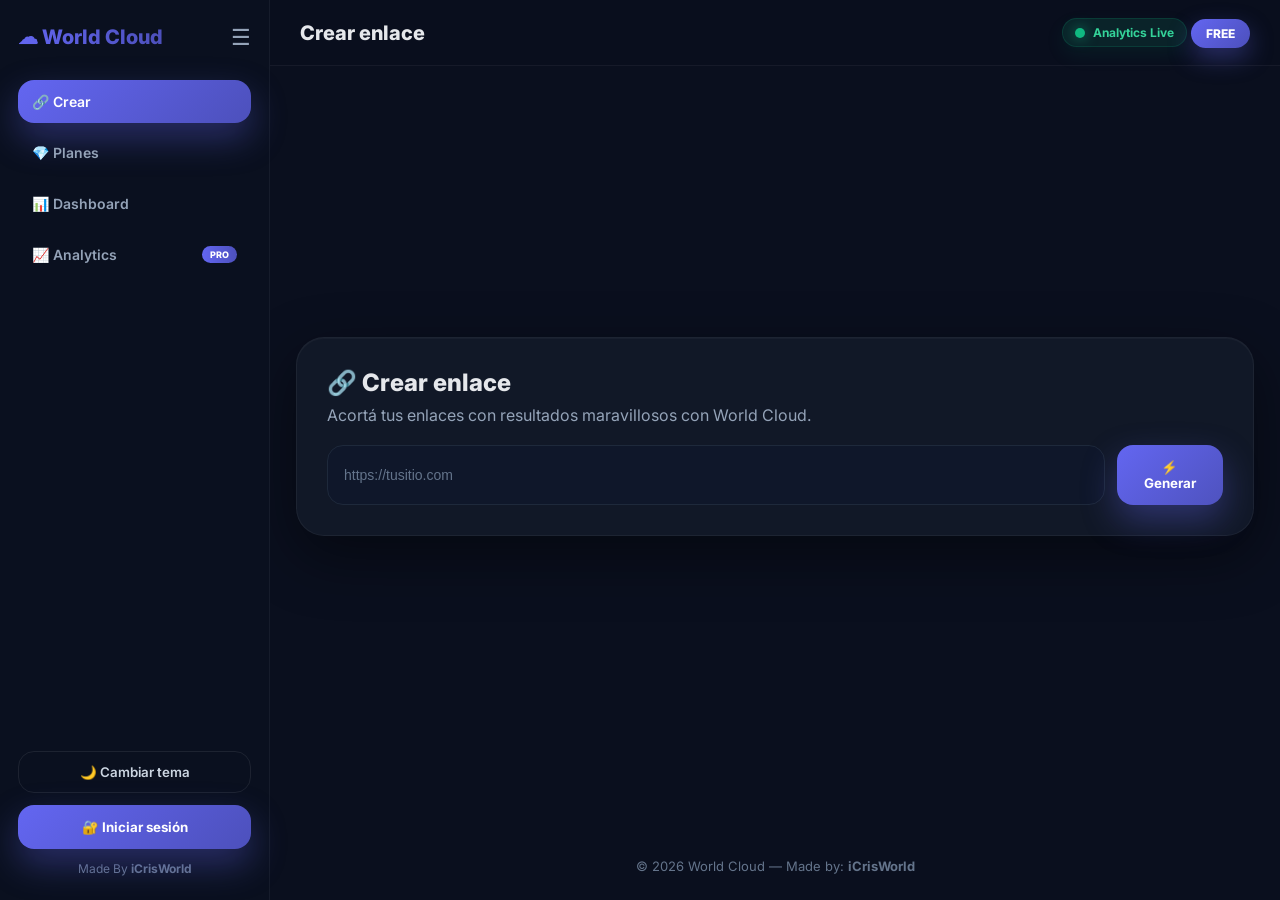
==== index.html @ 34ef9714 "Add files via upload" ====
<!DOCTYPE html>
<html lang="es">
<head>

<meta charset="UTF-8">
<meta name="viewport" content="width=device-width, initial-scale=1.0">

<title>World Cloud</title>

<link rel="icon" type="image/png" href="worldcloud-logo.png">

<link rel="stylesheet" href="style.css">

<link rel="preconnect" href="https://fonts.googleapis.com">

<link href="https://fonts.googleapis.com/css2?family=Inter:wght@400;500;600;700;800&display=swap" rel="stylesheet">

<script src="https://cdn.jsdelivr.net/npm/chart.js"></script>

<script src="https://cdn.jsdelivr.net/npm/chartjs-chart-geo"></script>

</head>

<body>

<!-- =========================================================
     REDIRECT
========================================================= -->

<div id="redirectScreen" class="redirect hidden">

    <div class="redirect-box">

        <div class="loader"></div>

        <p>Redirigiendo...</p>

    </div>

</div>

<!-- =========================================================
     APP
========================================================= -->

<div class="app">

<!-- =========================================================
     SIDEBAR
========================================================= -->

<aside class="sidebar" id="sidebar">

    <div>

        <!-- HEAD -->

        <div class="sidebar-head">

            <div class="logo">
                ☁ World Cloud
            </div>

            <button class="sidebar-toggle" id="sidebarToggle">
                ☰
            </button>

        </div>

        <!-- NAV -->

        <nav class="sidebar-nav">

            <button class="nav-item active" data-section="crear">

                <span>🔗 Crear</span>

            </button>

            <button class="nav-item" data-section="planes">

                <span>💎 Planes</span>

            </button>

            <button class="nav-item" data-section="dashboard">

                <span>📊 Dashboard</span>

            </button>

            <button class="nav-item pro-only" data-section="analytics">

                <span>📈 Analytics</span>

                <span class="badge pro tiny">
                    PRO
                </span>

            </button>

        </nav>

    </div>

    <!-- FOOT -->

    <div class="sidebar-foot">

        <!-- THEME -->

        <button id="themeToggle" class="btn-ghost full">
            🌙 Cambiar tema
        </button>

        <!-- LOGIN -->

        <div id="authBtns" class="auth">

            <button id="loginBtn" class="btn-primary full">
                🔐 Iniciar sesión
            </button>

        </div>

        <!-- USER -->

        <div id="userInfo" class="hidden user-box">

            <div class="user-profile">

                <img
                    id="userAvatar"
                    class="avatar"
                    src="https://cdn-icons-png.flaticon.com/512/149/149071.png"
                >

                <div class="user-data">

                    <span id="userName">
                        Usuario
                    </span>

                    <span id="userPlanBadge" class="badge free">
                        FREE
                    </span>

                </div>

            </div>

            <button id="logoutBtn" class="btn-ghost full">
                🚪 Cerrar sesión
            </button>

        </div>

        <!-- CREDIT -->

        <div class="credit">

            Made By
            <strong>iCrisWorld</strong>

        </div>

    </div>

</aside>

<!-- =========================================================
     MAIN
========================================================= -->

<main class="main">

    <!-- =====================================================
         TOPBAR
    ====================================================== -->

    <header class="topbar">

        <div class="topbar-left">

            <button
                class="sidebar-toggle mobile"
                id="sidebarToggleMobile"
            >
                ☰
            </button>

            <h1 id="sectionTitle">
                Crear enlace
            </h1>

        </div>

        <div class="topbar-right">

            <!-- LIVE -->

            <div class="realtime-badge pro-only">

                <span class="live-dot"></span>

                <span>
                    Analytics Live
                </span>

            </div>

            <!-- PLAN -->

            <span class="plan-chip" id="planChip">
                FREE
            </span>

        </div>

    </header>

    <!-- =====================================================
         CONTENT
    ====================================================== -->

    <div class="content">

        <!-- =================================================
             CREAR
        ================================================== -->

        <section class="section" data-section="crear">

            <div class="card fade-up">

                <h2>
                    🔗 Crear enlace
                </h2>

                <p class="muted">
                    Acortá tus enlaces con resultados maravillosos con World Cloud.
                </p>

                <!-- INPUT -->

                <div class="input-group">

                    <input
                        type="url"
                        id="urlInput"
                        placeholder="https://tusitio.com"
                    >

                    <button
                        id="shortBtn"
                        class="btn-primary"
                    >
                        ⚡ Generar
                    </button>

                </div>

                <!-- CUSTOM -->

                <div
                    id="customSection"
                    class="custom-box hidden"
                >

                    <h3>
                        ✨ Personalizar enlace (PRO)
                    </h3>

                    <input
                        type="text"
                        id="customCode"
                        placeholder="ej: mi-link-2026"
                    >

                    <div id="previewURL" class="preview-url"></div>

                    <p id="customError" class="error hidden"></p>

                    <!-- PASSWORD -->

                    <div class="pro-only" style="margin-top:16px">

                        <label
                            class="muted"
                            style="display:block;margin-bottom:8px"
                        >
                            🔒 Contraseña del enlace (opcional)
                        </label>

                        <input
                            type="password"
                            id="linkPassword"
                            placeholder="Ej: 1234"
                        >

                    </div>

                    <!-- EXPIRATION -->

                    <div class="pro-only" style="margin-top:16px">

                        <label
                            class="muted"
                            style="display:block;margin-bottom:8px"
                        >
                            ⏳ Expiración del enlace
                        </label>

                        <input
                            type="datetime-local"
                            id="linkExpiration"
                        >

                    </div>

                </div>

                <!-- RESULT -->

                <div
                    id="resultSection"
                    class="hidden result-box"
                >

                    <p>
                        ✅ Enlace generado:
                    </p>

                    <strong id="shortLink"></strong>

                    <!-- QR -->

                    <div
                        id="qrSection"
                        class="hidden qr-wrap"
                    >

                        <img id="qrImage" alt="QR">

                        <button
                            id="downloadQR"
                            class="btn-primary"
                        >
                            ⬇ Descargar QR
                        </button>

                    </div>

                </div>

            </div>

        </section>

        <!-- =================================================
             PLANES
        ================================================== -->

        <section
            class="section hidden"
            data-section="planes"
        >

            <div class="card fade-up">

                <h2>
                    💎 Planes
                </h2>

                <p class="muted">
                    Elegí el plan ideal para potenciar tus enlaces.
                </p>

                <!-- GRID -->

                <div class="pricing-grid">

                    <!-- FREE -->

                    <div
                        class="pricing-card"
                        id="freeCard"
                    >

                        <div class="pricing-head">

                            <h3>FREE</h3>

                            <div class="pricing-price">
                                $0<span>/mes</span>
                            </div>

                        </div>

                        <ul class="pricing-list">

                            <li>✔ 1 enlace activo</li>
                            <li>✔ Dashboard básico</li>
                            <li>✔ Clicks básicos</li>
                            <li>✔ Copiar links</li>
                            <li>✖ Analytics avanzadas</li>
                            <li>✖ Exportar CSV</li>
                            <li>✖ Editar links</li>

                        </ul>

                        <button
                            id="selectFree"
                            class="btn-ghost full"
                        >
                            ✅ Plan actual
                        </button>

                    </div>

                    <!-- PRO -->

                    <div
                        class="pricing-card pro"
                        id="proCard"
                    >

                        <div class="pricing-head">

                            <div class="pro-badge">
                                RECOMENDADO
                            </div>

                            <h3>PRO</h3>

                            <div class="pricing-price">
                                $5<span>/mes</span>
                            </div>

                        </div>

                        <ul class="pricing-list">

                            <li>✔ Links ilimitados</li>
                            <li>✔ Analytics reales</li>
                            <li>✔ Países y dispositivos</li>
                            <li>✔ Exportar CSV</li>
                            <li>✔ Editar links</li>
                            <li>✔ QR automático</li>
                            <li>✔ Gráficos avanzados</li>

                        </ul>

                        <button
                            id="selectPro"
                            class="btn-primary full"
                        >
                            Comprar PRO (5$)
                        </button>

                    </div>

                    <!-- ENTERPRISE -->

                    <div
                        class="pricing-card enterprise"
                        id="enterpriseCard"
                    >

                        <div class="pricing-head">

                            <div class="enterprise-badge">
                                ENTERPRISE
                            </div>

                            <h3>
                                ENTERPRISE
                            </h3>

                            <div class="pricing-price">
                                Custom $
                            </div>

                        </div>

                        <ul class="pricing-list">

                            <li>✔ Todo PRO</li>
                            <li>✔ Team Workspaces</li>
                            <li>✔ Multi usuarios</li>
                            <li>✔ Roles/permisos</li>
                            <li>✔ Brand Themes</li>
                            <li>✔ Analytics enterprise</li>

                        </ul>

                        <button
                            id="selectEnterprise"
                            class="btn-primary full"
                        >
                            Comprar ENTERPRISE
                        </button>

                    </div>

                </div>

            </div>

            <!-- =============================================
                 ENTERPRISE THEMES
            ============================================== -->

            <div
                class="card enterprise-theme-card enterprise-only hidden"
            >

                <h2>
                    🎨 Enterprise Themes
                </h2>

                <p class="muted"
                    style="margin-top:6px"
                >
                    Personalizá completamente el branding.
                </p>

                <!-- PRESETS -->

                <div class="theme-grid">

                    <button
                        class="theme-preset"
                        data-color="#6366f1"
                        style="background:#6366f1"
                    >
                        Ocean
                    </button>

                    <button
                        class="theme-preset"
                        data-color="#10b981"
                        style="background:#10b981"
                    >
                        Emerald
                    </button>

                    <button
                        class="theme-preset"
                        data-color="#f43f5e"
                        style="background:#f43f5e"
                    >
                        Rose
                    </button>

                    <button
                        class="theme-preset"
                        data-color="#f59e0b"
                        style="background:#f59e0b"
                    >
                        Sunset
                    </button>

                    <button
                        class="theme-preset"
                        data-color="#8b5cf6"
                        style="background:#8b5cf6"
                    >
                        Neon
                    </button>

                    <button
                        class="theme-preset"
                        data-color="#06b6d4"
                        style="background:#06b6d4"
                    >
                        Cyber
                    </button>

                </div>

                <!-- CUSTOM -->

                <div style="margin-top:20px">

                    <label class="muted">

                        🎨 Color personalizado

                    </label>

                    <input
                        type="color"
                        id="themeColorPicker"
                        value="#6366f1"
                        style="
                            width:100%;
                            height:55px;
                            margin-top:10px;
                        "
                    >

                </div>

            </div>

        </section>

        <!-- =================================================
             DASHBOARD
        ================================================== -->

        <section
            class="section hidden"
            data-section="dashboard"
        >

            <!-- DASHBOARD -->

            <div class="card fade-up">

                <div class="dashboard-head">

                    <div>

                        <h2>
                            📊 Dashboard
                        </h2>

                        <p class="muted">
                            Gestioná y analizá tus enlaces.
                        </p>

                    </div>

                    <!-- CSV -->

                    <button
                        id="exportCSV"
                        class="btn-ghost pro-only"
                    >
                        📤 Exportar CSV
                    </button>

                </div>

                <!-- LIVE -->

                <div style="
                    display:flex;
                    align-items:center;
                    gap:10px;
                    margin:18px 0;
                ">

                    <div class="live-dot"></div>

                    <span class="muted">
                        Dashboard sincronizado en tiempo real
                    </span>

                </div>

                <!-- KPI -->

                <div class="kpi-grid">

                    <div class="kpi analytics-live">

                        <span class="kpi-label">
                            Enlaces
                        </span>

                        <span class="kpi-value" id="totalLinks">
                            0
                        </span>

                    </div>

                    <div class="kpi analytics-live">

                        <span class="kpi-label">
                            Clicks
                        </span>

                        <span class="kpi-value" id="totalClicks">
                            0
                        </span>

                    </div>

                    <div class="kpi pro-only analytics-live">

                        <span class="kpi-label">
                            Países
                        </span>

                        <span class="kpi-value" id="totalCountries">
                            0
                        </span>

                    </div>

                    <div class="kpi pro-only analytics-live">

                        <span class="kpi-label">
                            Top dispositivo
                        </span>

                        <span class="kpi-value tiny" id="topDevice">
                            —
                        </span>

                    </div>

                    <div class="kpi pro-only analytics-live">

                        <span class="kpi-label">
                            Analytics
                        </span>

                        <span class="kpi-value">
                            🟢 LIVE
                        </span>

                    </div>

                </div>

                <!-- LINKS HEAD -->

                <div class="links-head">

                    <h3>
                        Mis enlaces
                    </h3>

                    <input
                        type="text"
                        id="searchLinks"
                        placeholder="🔍 Buscar enlaces..."
                    >

                </div>

                <!-- LIST -->

                <div id="linksList" class="links-list"></div>

            </div>

            <!-- =============================================
                 TEAM WORKSPACE
            ============================================== -->

            <div class="card enterprise-only hidden">

                <div class="dashboard-head">

                    <div>

                        <h2>
                            👥 Team Workspace
                        </h2>

                        <p class="muted">
                            Gestioná miembros y permisos.
                        </p>

                    </div>

                    <div class="badge enterprise">
                        ENTERPRISE
                    </div>

                </div>

                <!-- INVITE -->

                <div class="input-group">

                    <input
                        type="email"
                        id="inviteEmail"
                        placeholder="email@empresa.com"
                    >

                    <select
                        id="inviteRole"
                        style="
                            min-width:150px;
                            border-radius:16px;
                            padding:0 14px;
                            background:#0f172a;
                            color:white;
                            border:1px solid rgba(255,255,255,.08);
                        "
                    >

                        <option value="VIEWER">
                            VIEWER
                        </option>

                        <option value="ADMIN">
                            ADMIN
                        </option>

                    </select>

                    <button
                        id="inviteBtn"
                        class="btn-primary"
                    >
                        ➕ Invitar
                    </button>

                </div>

                <!-- MEMBERS -->

                <div
                    id="membersList"
                    class="links-list"
                    style="margin-top:20px"
                >

                    <div class="muted">
                        No hay miembros todavía.
                    </div>

                </div>

            </div>

            <!-- =============================================
                 BRANDING
            ============================================== -->

            <div
                class="card enterprise-theme-card enterprise-only hidden"
            >

                <div class="dashboard-head">

                    <div>

                        <h2>
                            🎨 Workspace Branding
                        </h2>

                        <p class="muted">
                            Personalizá completamente tu marca.
                        </p>

                    </div>

                    <div class="badge enterprise">
                        WHITE LABEL
                    </div>

                </div>

                <!-- NAME -->

                <div style="margin-top:18px">

                    <label class="muted">

                        🏢 Nombre del workspace

                    </label>

                    <input
                        type="text"
                        id="workspaceName"
                        placeholder="Ej: EmpresaX"
                        style="margin-top:10px"
                    >

                </div>

                <!-- LOGO -->

                <div style="margin-top:18px">

                    <label class="muted">

                        🖼 Logo (URL)

                    </label>

                    <input
                        type="url"
                        id="workspaceLogo"
                        placeholder="https://logo.png"
                        style="margin-top:10px"
                    >

                </div>

                <!-- SAVE -->

                <button
                    id="saveBranding"
                    class="btn-primary full"
                    style="margin-top:24px"
                >
                    💾 Guardar branding
                </button>

            </div>

        </section>

        <!-- =================================================
             ANALYTICS
        ================================================== -->

        <section
            class="section hidden"
            data-section="analytics"
        >

            <div class="card fade-up">

                <div style="
                    display:flex;
                    justify-content:space-between;
                    align-items:center;
                    gap:12px;
                    flex-wrap:wrap;
                    margin-bottom:18px;
                ">

                    <div>

                        <h2>
                            📈 Analytics
                            <span class="badge pro">
                                PRO
                            </span>
                        </h2>

                        <p class="muted">
                            Estadísticas reales en tiempo real.
                        </p>

                    </div>

                    <div class="realtime-badge">

                        <span class="live-dot"></span>

                        <span>
                            Datos en vivo
                        </span>

                    </div>

                </div>

                <!-- CHARTS -->

                <div class="charts-grid">

                    <!-- MAP -->

                    <div class="chart-card full-width">

                        <div class="analytics-label"
                            style="margin-bottom:14px"
                        >
                            🗺️ Actividad global
                        </div>

                        <canvas id="worldMap"></canvas>

                    </div>

                    <!-- DAILY -->

                    <div class="chart-card">

                        <h3>
                            Clicks por día
                        </h3>

                        <canvas id="dailyChart"></canvas>

                    </div>

                    <!-- COUNTRIES -->

                    <div class="chart-card">

                        <h3>
                            Top países
                        </h3>

                        <canvas id="countryChart"></canvas>

                    </div>

                    <!-- DEVICE -->

                    <div class="chart-card">

                        <h3>
                            Dispositivos
                        </h3>

                        <canvas id="deviceChart"></canvas>

                    </div>

                </div>

            </div>

        </section>

    </div>

    <!-- FOOTER -->

    <footer class="footer">

        © 2026 World Cloud —
        Made by:
        <strong>iCrisWorld</strong>

    </footer>

</main>

</div>

<!-- =========================================================
     STATS MODAL
========================================================= -->

<div id="statsModal" class="modal hidden">

    <div class="modal-box">

        <!-- CLOSE -->

        <button
            id="closeModal"
            class="modal-close"
        >
            ✕
        </button>

        <!-- TITLE -->

        <h2>
            📊 Analytics del enlace
        </h2>

        <p class="muted" style="margin-top:6px">
            Estadísticas avanzadas del link.
        </p>

        <!-- KPI -->

        <div class="modal-kpis">

            <div class="modal-kpi analytics-live">

                <span>
                    👆 Clicks
                </span>

                <strong id="modalClicks">
                    0
                </strong>

            </div>

            <div class="modal-kpi analytics-live">

                <span>
                    🌍 País principal
                </span>

                <strong id="modalCountry">
                    —
                </strong>

            </div>

            <div class="modal-kpi analytics-live">

                <span>
                    📱 Dispositivo
                </span>

                <strong id="modalDevice">
                    —
                </strong>

            </div>

        </div>

        <!-- CHART -->

        <div class="chart-card">

            <div style="
                display:flex;
                justify-content:space-between;
                align-items:center;
                margin-bottom:14px;
                flex-wrap:wrap;
                gap:10px;
            ">

                <div class="analytics-label">

                    📈 Clicks en el tiempo

                </div>

                <div class="badge pro">

                    Analytics PRO

                </div>

            </div>

            <canvas id="modalChart"></canvas>

        </div>

    </div>

</div>

<!-- =========================================================
     PASSWORD MODAL
========================================================= -->

<div
    id="passwordModal"
    class="password-modal hidden"
>

    <div class="password-box">

        <h2>
            🔒 Link protegido
        </h2>

        <p>
            Este enlace requiere contraseña.
        </p>

        <input
            type="password"
            id="passwordInput"
            placeholder="Ingresá la contraseña"
        >

        <button
            id="unlockBtn"
            class="btn-primary full"
        >
            Desbloquear
        </button>

        <p
            id="passwordError"
            class="password-error hidden"
        >
            Contraseña incorrecta
        </p>

    </div>

</div>

<!-- =====================================================
     INVITE MODAL
===================================================== -->

<div
  id="inviteModal"
  class="modal hidden"
>

  <div class="modal-box">

    <h2>
      📨 Invitación de equipo
    </h2>

    <p
      class="muted"
      style="margin-top:10px"
    >

      Fuiste invitado a un workspace.

    </p>

    <div
      style="
        margin-top:22px;
        padding:18px;
        border-radius:18px;
        background:rgba(255,255,255,.03);
      "
    >

      <strong id="inviteWorkspace">
        Workspace
      </strong>

      <div
        class="muted"
        style="margin-top:8px"
      >

        Rol:
        <span id="inviteRoleText">
          VIEWER
        </span>

      </div>

    </div>

    <div style="
      display:flex;
      gap:12px;
      margin-top:24px;
    ">

      <button
        id="acceptInvite"
        class="btn-primary full"
      >
        ✅ Aceptar
      </button>

      <button
        id="rejectInvite"
        class="btn-ghost full"
      >
        ❌ Rechazar
      </button>

    </div>

  </div>

</div>

<!-- =========================================================
     TOAST
========================================================= -->

<div id="toast" class="toast hidden"></div>

<script type="module" src="app.js"></script>

</body>
</html>
---- style.css ----
/* =========================================================
   ENTERPRISE THEME VARIABLES
   PEGAR ARRIBA DE TODO
========================================================= */

:root{
  --primary:#6366f1;
  --primary-rgb:99,102,241;
  --primary-soft:rgba(var(--primary-rgb), .12);
  --primary-border:rgba(var(--primary-rgb), .25);
  --primary-glow:rgba(var(--primary-rgb), .35);
  --primary-strong:rgba(var(--primary-rgb), .75);
}

/* =========================================================
   RESET
========================================================= */

*{
  margin:0;
  padding:0;
  box-sizing:border-box;
}

html{
  scroll-behavior:smooth;
}

body{
  font-family:"Inter",sans-serif;
  background:#0a0f1e;
  color:#e5e7eb;
  min-height:100vh;
  overflow-x:hidden;
  -webkit-font-smoothing:antialiased;
}

/* =========================================================
   LIGHT THEME
========================================================= */

body.light{
  background:#f3f7fc;
  color:#0f172a;
}

/* =========================================================
   APP
========================================================= */

.app{
  display:flex;
  min-height:100vh;
}

/* =========================================================
   SIDEBAR
========================================================= */

.sidebar{
  width:270px;
  min-width:270px;
  background:rgba(11,17,32,.92);
  backdrop-filter:blur(20px);
  border-right:1px solid rgba(255,255,255,.05);
  display:flex;
  flex-direction:column;
  justify-content:space-between;
  padding:24px 18px;
  position:sticky;
  top:0;
  height:100vh;
  z-index:1000;
  transition:.3s ease;
}

body.light .sidebar{
  background:white;
  border-right:1px solid #e2e8f0;
}

.sidebar-head{
  display:flex;
  align-items:center;
  justify-content:space-between;
  margin-bottom:30px;
}

.logo{
  font-size:20px;
  font-weight:800;
  background:linear-gradient(90deg,#60a5fa,#6366f1);
  -webkit-background-clip:text;
  -webkit-text-fill-color:transparent;
}

.sidebar-nav{
  display:flex;
  flex-direction:column;
  gap:8px;
}

.nav-item{
  border:none;
  background:none;
  color:#94a3b8;
  padding:13px 14px;
  border-radius:16px;
  text-align:left;
  cursor:pointer;
  font-weight:600;
  font-size:14px;
  transition:.25s;
  display:flex;
  align-items:center;
  justify-content:space-between;
}

.nav-item:hover{
  background:rgba(99,102,241,.12);
  color:white;
}

.nav-item.active{
  background:linear-gradient(135deg,#3b82f6,#6366f1);
  color:white;
  box-shadow:0 15px 35px rgba(59,130,246,.35);
}

body.light .nav-item{
  color:#334155;
}

body.light .nav-item:hover{
  color:#0f172a;
}

/* =========================================================
   USER
========================================================= */

.sidebar-foot{
  display:flex;
  flex-direction:column;
  gap:12px;
}

.user-box{
  background:rgba(255,255,255,.04);
  border:1px solid rgba(255,255,255,.06);
  border-radius:22px;
  padding:16px;
}

body.light .user-box{
  background:#f8fafc;
  border-color:#e2e8f0;
}

.user-profile{
  display:flex;
  align-items:center;
  gap:12px;
  margin-bottom:14px;
}

.avatar{
  width:52px;
  height:52px;
  border-radius:50%;
  object-fit:cover;
  border:2px solid #6366f1;
  box-shadow:0 0 20px rgba(99,102,241,.4);
}

.user-data{
  display:flex;
  flex-direction:column;
  gap:4px;
}

#userName{
  font-size:14px;
  font-weight:700;
}

.credit{
  text-align:center;
  font-size:12px;
  color:#64748b;
}

/* =========================================================
   MAIN
========================================================= */

.main{
  flex:1;
  display:flex;
  flex-direction:column;
}

/* =========================================================
   TOPBAR
========================================================= */

.topbar{
  position:sticky;
  top:0;
  z-index:100;
  background:rgba(10,15,30,.82);
  backdrop-filter:blur(14px);
  border-bottom:1px solid rgba(255,255,255,.05);
  display:flex;
  align-items:center;
  justify-content:space-between;
  padding:18px 30px;
}

body.light .topbar{
  background:rgba(255,255,255,.82);
  border-color:#e2e8f0;
}

.topbar-left{
  display:flex;
  align-items:center;
  gap:14px;
}

.topbar h1{
  font-size:20px;
  font-weight:800;
}

.plan-chip{
  background:linear-gradient(135deg,#3b82f6,#6366f1);
  color:white;
  padding:7px 15px;
  border-radius:999px;
  font-size:12px;
  font-weight:800;
  box-shadow:0 10px 25px rgba(59,130,246,.35);
}

/* =========================================================
   CONTENT
========================================================= */

.content{
  width:100%;
  max-width:1200px;
  margin:auto;
  padding:34px 26px;
}

/* =========================================================
   CARDS
========================================================= */

.card{
  background:#111827;
  border:1px solid rgba(255,255,255,.05);
  border-radius:28px;
  padding:30px;
  margin-bottom:26px;
  box-shadow:
    0 20px 60px rgba(0,0,0,.45),
    inset 0 1px rgba(255,255,255,.03);
  transition:.25s;
}

.card:hover{
  transform:translateY(-3px);
}

body.light .card{
  background:white;
  border-color:#e2e8f0;
  box-shadow:0 10px 30px rgba(15,23,42,.08);
}

.card h2{
  font-size:24px;
  font-weight:800;
  margin-bottom:8px;
}

.card h3{
  font-size:16px;
  font-weight:700;
}

/* =========================================================
   INPUTS
========================================================= */

.input-group{
  display:flex;
  gap:12px;
  margin-top:20px;
}

input{
  width:100%;
  border:none;
  outline:none;
  padding:15px 16px;
  border-radius:16px;
  background:#0f172a;
  border:1px solid #1e293b;
  color:white;
  font-size:14px;
  transition:.2s;
}

input:focus{
  border-color:#3b82f6;
  box-shadow:0 0 0 4px rgba(59,130,246,.18);
}

body.light input{
  background:#f8fafc;
  color:#0f172a;
  border-color:#cbd5e1;
}

input::placeholder{
  color:#64748b;
}

/* =========================================================
   BUTTONS
========================================================= */

button{
  font-family:inherit;
  cursor:pointer;
  transition:.25s;
}

.btn-primary{
  position:relative;
  overflow:hidden;
  border:none;
  background:linear-gradient(135deg,#3b82f6,#6366f1);
  color:white;
  padding:14px 22px;
  border-radius:16px;
  font-weight:700;
  box-shadow:0 15px 35px rgba(59,130,246,.35);
}

.btn-primary:hover{
  transform:translateY(-2px);
}

.btn-primary::before{
  content:"";
  position:absolute;
  top:0;
  left:-120%;
  width:100%;
  height:100%;
  background:linear-gradient(
    90deg,
    transparent,
    rgba(255,255,255,.25),
    transparent
  );
  transition:.6s;
}

.btn-primary:hover::before{
  left:120%;
}

.btn-ghost{
  border:1px solid rgba(255,255,255,.08);
  background:transparent;
  color:#cbd5e1;
  padding:12px 14px;
  border-radius:16px;
  font-weight:600;
}

.btn-ghost:hover{
  background:rgba(255,255,255,.05);
}

body.light .btn-ghost{
  color:#0f172a;
  border-color:#cbd5e1;
}

.full{
  width:100%;
}

/* =========================================================
   CUSTOM BOX
========================================================= */

.custom-box{
  margin-top:24px;
  background:rgba(99,102,241,.08);
  border:1px solid rgba(99,102,241,.22);
  border-radius:22px;
  padding:20px;
}

.preview-url{
  margin-top:12px;
  padding:12px;
  border-radius:14px;
  background:#0f172a;
  color:#38bdf8;
  font-size:13px;
  word-break:break-all;
}

.error{
  margin-top:8px;
  color:#f87171;
  font-size:13px;
}

/* =========================================================
   RESULT
========================================================= */

.result-box{
  margin-top:24px;
  background:#0f172a;
  border:1px solid rgba(255,255,255,.06);
  border-radius:22px;
  padding:22px;
}

body.light .result-box{
  background:#f8fafc;
  border-color:#e2e8f0;
}

.qr-wrap{
  margin-top:18px;
  display:flex;
  flex-direction:column;
  gap:12px;
}

.qr-wrap img{
  width:180px;
  border-radius:18px;
  border:2px solid rgba(99,102,241,.25);
  box-shadow:0 15px 40px rgba(0,0,0,.35);
}

/* =========================================================
   BADGES
========================================================= */

.badge{
  padding:4px 10px;
  border-radius:999px;
  font-size:11px;
  font-weight:800;
}

.badge.free{
  background:#1e293b;
  color:#94a3b8;
}

.badge.pro{
  color:white;
  background:linear-gradient(
    90deg,
    #6366f1,
    #3b82f6,
    #8b5cf6,
    #6366f1
  );
  background-size:300% 300%;
  animation:shimmer 5s linear infinite;
}

.badge.tiny{
  font-size:9px;
  padding:3px 8px;
}

@keyframes shimmer{
  0%{background-position:0% 50%}
  100%{background-position:200% 50%}
}

/* =========================================================
   PRICING
========================================================= */

.pricing-grid{
  display:grid;
  grid-template-columns:repeat(auto-fit,minmax(280px,1fr));
  gap:20px;
  margin-top:26px;
}

.pricing-card{
  background:#0f172a;
  border:1px solid rgba(255,255,255,.06);
  border-radius:28px;
  padding:30px;
  transition:.25s;
}

.pricing-card:hover{
  transform:translateY(-4px);
}

body.light .pricing-card{
  background:white;
  border-color:#e2e8f0;
}

.pricing-card.pro{
  border:1px solid rgba(99,102,241,.35);
  box-shadow:
    0 0 0 1px rgba(99,102,241,.08),
    0 20px 60px rgba(99,102,241,.12);
}

.pricing-price{
  font-size:42px;
  font-weight:800;
  margin-top:10px;
  color:#60a5fa;
}

.pricing-price span{
  font-size:14px;
  color:#94a3b8;
}

.pricing-list{
  list-style:none;
  display:flex;
  flex-direction:column;
  gap:12px;
  margin:24px 0;
  color:#cbd5e1;
}

.pro-badge{
  display:inline-block;
  padding:5px 10px;
  border-radius:999px;
  background:linear-gradient(90deg,#f59e0b,#ef4444);
  color:white;
  font-size:10px;
  font-weight:800;
  margin-bottom:10px;
}

/* =========================================================
   KPI
========================================================= */

.kpi-grid{
  display:grid;
  grid-template-columns:repeat(auto-fit,minmax(180px,1fr));
  gap:16px;
  margin:26px 0;
}

.kpi{
  background:#0f172a;
  border:1px solid rgba(255,255,255,.06);
  border-radius:22px;
  padding:22px;
}

body.light .kpi{
  background:white;
  border-color:#e2e8f0;
}

.kpi-label{
  font-size:12px;
  color:#94a3b8;
  text-transform:uppercase;
}

.kpi-value{
  margin-top:8px;
  font-size:30px;
  font-weight:800;
}

/* =========================================================
   LINKS
========================================================= */

.links-head{
  display:flex;
  justify-content:space-between;
  align-items:center;
  gap:14px;
  margin-bottom:18px;
}

.links-list{
  display:flex;
  flex-direction:column;
  gap:16px;
}

/* =========================================================
   CHARTS
========================================================= */

.charts-grid{
  display:grid;
  grid-template-columns:repeat(auto-fit,minmax(300px,1fr));
  gap:20px;
  margin-top:24px;
}

.chart-card{
  background:#0f172a;
  border:1px solid rgba(255,255,255,.06);
  border-radius:24px;
  padding:24px;
}

body.light .chart-card{
  background:white;
  border-color:#e2e8f0;
}

.full-width{
  grid-column:1/-1;
}

/* =========================================================
   MODAL
========================================================= */

.modal{
  position:fixed;
  inset:0;
  background:rgba(0,0,0,.6);
  backdrop-filter:blur(8px);
  display:flex;
  align-items:center;
  justify-content:center;
  z-index:99999;
  padding:20px;
}

.modal-box{
  width:100%;
  max-width:700px;
  background:#111827;
  border:1px solid rgba(255,255,255,.06);
  border-radius:30px;
  padding:30px;
  position:relative;
  animation:modalIn .3s ease;
}

body.light .modal-box{
  background:white;
  border-color:#e2e8f0;
}

@keyframes modalIn{
  from{
    opacity:0;
    transform:scale(.95);
  }
  to{
    opacity:1;
    transform:scale(1);
  }
}

.modal-close{
  position:absolute;
  top:18px;
  right:18px;
  width:42px;
  height:42px;
  border:none;
  border-radius:14px;
  background:rgba(255,255,255,.06);
  color:white;
  font-size:16px;
}

body.light .modal-close{
  color:#0f172a;
}

.modal-content{
  margin-top:26px;
}

.modal-kpis{
  display:grid;
  grid-template-columns:repeat(3,1fr);
  gap:14px;
  margin-bottom:26px;
}

.modal-kpi{
  background:#0f172a;
  border-radius:18px;
  padding:18px;
  text-align:center;
}

body.light .modal-kpi{
  background:#f8fafc;
}

.modal-kpi span{
  display:block;
  color:#94a3b8;
  font-size:12px;
}

.modal-kpi strong{
  display:block;
  margin-top:8px;
  font-size:24px;
  font-weight:800;
}

/* =========================================================
   TOAST
========================================================= */

.toast{
  position:fixed;
  right:24px;
  bottom:24px;
  z-index:999999;
  background:linear-gradient(135deg,#111827,#1e293b);
  border:1px solid rgba(99,102,241,.25);
  color:white;
  padding:14px 18px;
  border-radius:18px;
  box-shadow:0 20px 50px rgba(0,0,0,.4);
  animation:toastIn .3s ease;
}

@keyframes toastIn{
  from{
    opacity:0;
    transform:translateY(10px);
  }
  to{
    opacity:1;
    transform:translateY(0);
  }
}

/* =========================================================
   REDIRECT
========================================================= */

.redirect{
  position:fixed;
  inset:0;
  background:#0a0f1e;
  display:flex;
  align-items:center;
  justify-content:center;
  z-index:999999;
}

.redirect-box{
  display:flex;
  flex-direction:column;
  align-items:center;
  gap:14px;
}

.loader{
  width:50px;
  height:50px;
  border-radius:50%;
  border:4px solid rgba(255,255,255,.08);
  border-top-color:#3b82f6;
  animation:spin .7s linear infinite;
}

@keyframes spin{
  to{
    transform:rotate(360deg);
  }
}

/* =========================================================
   FOOTER
========================================================= */

.footer{
  padding:26px;
  text-align:center;
  color:#64748b;
  font-size:13px;
}

/* =========================================================
   UTILITIES
========================================================= */

.hidden{
  display:none !important;
}

.muted{
  color:#94a3b8;
}

.tiny{
  font-size:12px;
}

.center{
  text-align:center;
}

/* =========================================================
   PRO EFFECTS
========================================================= */

.pro-active-glow{
  animation:proPulse 2.5s infinite ease-in-out;
}

@keyframes proPulse{
  0%{
    box-shadow:0 0 0 rgba(99,102,241,.2);
  }
  50%{
    box-shadow:
      0 0 30px rgba(99,102,241,.55),
      0 0 60px rgba(59,130,246,.2);
  }
  100%{
    box-shadow:0 0 0 rgba(99,102,241,.2);
  }
}

.upgrade-flash{
  animation:upgradeFlash .9s ease;
}

@keyframes upgradeFlash{
  0%{
    transform:scale(.95);
  }
  50%{
    transform:scale(1.05);
    box-shadow:0 0 45px rgba(99,102,241,.8);
  }
  100%{
    transform:scale(1);
  }
}

/* =========================================================
   SIDEBAR TOGGLE
========================================================= */

.sidebar-toggle{
  border:none;
  background:none;
  color:#94a3b8;
  font-size:22px;
}

.sidebar-toggle.mobile{
  display:none;
}

/* =========================================================
   RESPONSIVE
========================================================= */

@media(max-width:900px){

  .sidebar{
    position:fixed;
    left:-270px;
  }

  .sidebar.open{
    left:0;
  }

  .sidebar-toggle.mobile{
    display:block;
  }

  .content{
    padding:18px;
  }

  .input-group{
    flex-direction:column;
  }

  .pricing-grid,
  .charts-grid{
    grid-template-columns:1fr;
  }

  .modal-kpis{
    grid-template-columns:1fr;
  }
}
/* =========================================================
   ADDONS — WORLD CLOUD PRO
   (PEGAR AL FINAL DE TU CSS)
========================================================= */

/* =========================================================
   ANALYTICS REAL CARDS
========================================================= */

.analytics-live {

  position: relative;
  overflow: hidden;
}

.analytics-live::before {

  content: "";

  position: absolute;

  inset: 0;

  background:
    linear-gradient(
      120deg,
      transparent,
      rgba(255,255,255,.03),
      transparent
    );

  animation:
    analyticsShine 4s linear infinite;
}

@keyframes analyticsShine {

  0% {
    transform: translateX(-100%);
  }

  100% {
    transform: translateX(100%);
  }
}

/* =========================================================
   STATS BUTTON
========================================================= */

.stats-btn {

  border-color:
    rgba(59,130,246,.25) !important;

  color:
    #60a5fa !important;
}

.stats-btn:hover {

  background:
    rgba(59,130,246,.12) !important;
}

/* =========================================================
   COPY BUTTON
========================================================= */

.copy-btn {

  border-color:
    rgba(16,185,129,.2) !important;

  color:
    #34d399 !important;
}

.copy-btn:hover {

  background:
    rgba(16,185,129,.12) !important;
}

/* =========================================================
   CSV BUTTON
========================================================= */

.csv-btn {

  border-color:
    rgba(251,191,36,.25) !important;

  color:
    #fbbf24 !important;
}

.csv-btn:hover {

  background:
    rgba(251,191,36,.12) !important;
}

/* =========================================================
   EDIT BUTTON
========================================================= */

.edit-btn {

  border-color:
    rgba(168,85,247,.25) !important;

  color:
    #c084fc !important;
}

.edit-btn:hover {

  background:
    rgba(168,85,247,.12) !important;
}

/* =========================================================
   DELETE BUTTON
========================================================= */

.delete-btn {

  border-color:
    rgba(239,68,68,.25) !important;

  color:
    #f87171 !important;
}

.delete-btn:hover {

  background:
    rgba(239,68,68,.12) !important;
}

/* =========================================================
   MODAL PREMIUM
========================================================= */

.modal {

  animation:
    modalFade .25s ease;
}

@keyframes modalFade {

  from {
    opacity: 0;
  }

  to {
    opacity: 1;
  }
}

.modal-box {

  box-shadow:
    0 30px 80px rgba(0,0,0,.55),
    0 0 0 1px rgba(255,255,255,.04);

  backdrop-filter:
    blur(20px);
}

/* =========================================================
   MODAL TITLE
========================================================= */

.modal-box h2 {

  font-size: 24px;
  font-weight: 800;

  background:
    linear-gradient(
      90deg,
      #60a5fa,
      #6366f1
    );

  -webkit-background-clip: text;
  -webkit-text-fill-color: transparent;
}

/* =========================================================
   MODAL KPIS
========================================================= */

.modal-kpi {

  position: relative;

  overflow: hidden;

  transition: .25s;
}

.modal-kpi:hover {

  transform:
    translateY(-2px);

  border-color:
    rgba(99,102,241,.25);
}

.modal-kpi strong {

  color:
    #60a5fa;
}

/* =========================================================
   CHART GLOW
========================================================= */

.chart-card canvas {

  filter:
    drop-shadow(
      0 10px 20px rgba(59,130,246,.08)
    );
}

/* =========================================================
   PRO LOCK STYLE
========================================================= */

.pro-lock {

  position: relative;
}

.pro-lock::after {

  content: "PRO";

  position: absolute;

  top: -8px;
  right: -8px;

  font-size: 9px;
  font-weight: 800;

  padding: 3px 6px;

  border-radius: 999px;

  background:
    linear-gradient(
      90deg,
      #6366f1,
      #8b5cf6
    );

  color: white;
}

/* =========================================================
   SEARCH INPUT
========================================================= */

#searchLinks {

  max-width: 260px;
}

/* =========================================================
   LIVE PULSE
========================================================= */

.live-dot {

  width: 10px;
  height: 10px;

  border-radius: 50%;

  background:
    #10b981;

  box-shadow:
    0 0 10px rgba(16,185,129,.6);

  animation:
    livePulse 1.5s infinite;
}

@keyframes livePulse {

  0% {
    transform: scale(1);
    opacity: 1;
  }

  50% {
    transform: scale(1.4);
    opacity: .5;
  }

  100% {
    transform: scale(1);
    opacity: 1;
  }
}

/* =========================================================
   WORLD MAP CARD
========================================================= */

#worldMap {

  min-height: 340px;
}

/* =========================================================
   PRO CHARTS GLOW
========================================================= */

.chart-card {

  position: relative;
}

.chart-card::before {

  content: "";

  position: absolute;

  inset: 0;

  border-radius: inherit;

  background:
    radial-gradient(
      circle at top,
      rgba(99,102,241,.08),
      transparent 60%
    );

  pointer-events: none;
}

/* =========================================================
   LINK CARDS PREMIUM
========================================================= */

.links-list .card {

  transition:
    .25s ease;
}

.links-list .card:hover {

  transform:
    translateY(-4px);

  border-color:
    rgba(99,102,241,.2);

  box-shadow:
    0 20px 50px rgba(0,0,0,.35);
}

/* =========================================================
   ANALYTICS LABEL
========================================================= */

.analytics-label {

  display: inline-flex;

  align-items: center;
  gap: 6px;

  font-size: 12px;
  font-weight: 700;

  color:
    #60a5fa;
}

/* =========================================================
   PREMIUM SCROLLBAR
========================================================= */

::-webkit-scrollbar {

  width: 10px;
  height: 10px;
}

::-webkit-scrollbar-track {

  background:
    rgba(255,255,255,.02);
}

::-webkit-scrollbar-thumb {

  background:
    linear-gradient(
      180deg,
      #3b82f6,
      #6366f1
    );

  border-radius: 999px;
}

/* =========================================================
   LOADING SHIMMER
========================================================= */

.shimmer {

  position: relative;
  overflow: hidden;
}

.shimmer::after {

  content: "";

  position: absolute;

  top: 0;
  left: -150%;

  width: 100%;
  height: 100%;

  background:
    linear-gradient(
      90deg,
      transparent,
      rgba(255,255,255,.06),
      transparent
    );

  animation:
    shimmerMove 2s infinite;
}

@keyframes shimmerMove {

  100% {
    left: 150%;
  }
}

/* =========================================================
   REALTIME BADGE
========================================================= */

.realtime-badge {

  display: inline-flex;

  align-items: center;
  gap: 8px;

  padding: 6px 12px;

  border-radius: 999px;

  background:
    rgba(16,185,129,.12);

  color:
    #34d399;

  font-size: 12px;
  font-weight: 700;
}

/* =========================================================
   FREE ANALYTICS LOCK
========================================================= */

.analytics-locked {

  opacity: .7;
  filter: blur(.4px);
}

/* =========================================================
   MODAL CLOSE
========================================================= */

.modal-close {

  transition: .2s;
}

.modal-close:hover {

  transform:
    rotate(90deg);

  background:
    rgba(239,68,68,.15);
}

/* =========================================================
   RESPONSIVE IMPROVEMENTS
========================================================= */

@media(max-width:768px){

  .links-head {

    flex-direction: column;
    align-items: stretch;
  }

  #searchLinks {

    max-width: 100%;
  }

  .modal-box {

    padding: 22px;
  }

  .modal-kpi strong {

    font-size: 20px;
  }
}
/* =========================================================
   PASSWORD LINKS
   PEGAR AL FINAL DEL CSS
========================================================= */

.password-lock {

  display:flex;
  align-items:center;
  gap:8px;

  padding:6px 10px;

  border-radius:999px;

  background:
    rgba(239,68,68,.12);

  color:
    #f87171;

  font-size:11px;
  font-weight:700;
}

.password-modal {

  position:fixed;

  inset:0;

  background:
    rgba(0,0,0,.65);

  backdrop-filter:
    blur(10px);

  display:flex;
  align-items:center;
  justify-content:center;

  z-index:999999;
}

.password-box {

  width:100%;
  max-width:420px;

  background:#111827;

  border:
    1px solid rgba(255,255,255,.06);

  border-radius:28px;

  padding:30px;

  box-shadow:
    0 30px 80px rgba(0,0,0,.55);

  animation:
    passwordIn .25s ease;
}

body.light .password-box {

  background:white;

  border-color:#e2e8f0;
}

@keyframes passwordIn {

  from{
    opacity:0;
    transform:scale(.95);
  }

  to{
    opacity:1;
    transform:scale(1);
  }
}

.password-box h2 {

  font-size:24px;
  font-weight:800;

  margin-bottom:10px;

  background:
    linear-gradient(
      90deg,
      #f87171,
      #ef4444
    );

  -webkit-background-clip:text;
  -webkit-text-fill-color:transparent;
}

.password-box p {

  color:#94a3b8;

  margin-bottom:18px;
}

.password-box input {

  margin-bottom:16px;
}

.password-error {

  color:#f87171;
  font-size:13px;

  margin-top:10px;
}

.expiration-badge {

  display:inline-flex;

  align-items:center;
  gap:8px;

  padding:6px 10px;

  border-radius:999px;

  background:
    rgba(251,191,36,.12);

  color:
    #fbbf24;

  font-size:11px;
  font-weight:700;
}

/* =========================================================
   ENTERPRISE THEME OVERRIDES
   PEGAR AL FINAL DE TODO
   NO BORRA NADA, SOLO ADAPTA COLORES
========================================================= */

/* =========================================================
   GLOBAL SMOOTH THEME TRANSITION
========================================================= */

body,
.sidebar,
.topbar,
.card,
.pricing-card,
.kpi,
.chart-card,
.result-box,
.custom-box,
.modal-box,
.password-box,
.btn-primary,
.btn-ghost,
.nav-item,
.plan-chip,
.badge,
.logo,
input,
.qr-wrap img{
  transition:
    background .35s ease,
    border-color .35s ease,
    color .35s ease,
    box-shadow .35s ease,
    transform .25s ease;
}

/* =========================================================
   BRAND / LOGO
========================================================= */

.logo{
  background:
    linear-gradient(
      90deg,
      var(--primary),
      var(--primary-strong)
    ) !important;

  -webkit-background-clip:text !important;
  -webkit-text-fill-color:transparent !important;
}

/* =========================================================
   SIDEBAR NAV THEME
========================================================= */

.nav-item:hover{
  background:var(--primary-soft) !important;
  color:white !important;
}

body.light .nav-item:hover{
  background:var(--primary-soft) !important;
  color:#0f172a !important;
}

.nav-item.active{
  background:
    linear-gradient(
      135deg,
      var(--primary),
      var(--primary-strong)
    ) !important;

  color:white !important;

  box-shadow:
    0 15px 35px var(--primary-glow) !important;
}

/* =========================================================
   USER AVATAR THEME
========================================================= */

.avatar{
  border-color:var(--primary) !important;

  box-shadow:
    0 0 22px var(--primary-glow) !important;
}

/* =========================================================
   PLAN CHIP
========================================================= */

.plan-chip{
  background:
    linear-gradient(
      135deg,
      var(--primary),
      var(--primary-strong)
    ) !important;

  box-shadow:
    0 10px 25px var(--primary-glow) !important;
}

/* =========================================================
   BUTTON PRIMARY
========================================================= */

.btn-primary{
  background:
    linear-gradient(
      135deg,
      var(--primary),
      var(--primary-strong)
    ) !important;

  box-shadow:
    0 15px 35px var(--primary-glow) !important;

  color:white !important;
}

.btn-primary:hover{
  box-shadow:
    0 18px 42px var(--primary-glow) !important;
}

/* =========================================================
   INPUT FOCUS
========================================================= */

input:focus{
  border-color:var(--primary) !important;

  box-shadow:
    0 0 0 4px rgba(var(--primary-rgb), .18) !important;
}

input[type="color"]{
  accent-color:var(--primary);
}

/* =========================================================
   CUSTOM PRO BOX
========================================================= */

.custom-box{
  background:
    rgba(var(--primary-rgb), .08) !important;

  border-color:
    rgba(var(--primary-rgb), .22) !important;
}

/* =========================================================
   QR THEME
========================================================= */

.qr-wrap img{
  border-color:
    rgba(var(--primary-rgb), .35) !important;

  box-shadow:
    0 15px 40px rgba(var(--primary-rgb), .18) !important;
}

/* =========================================================
   PRO BADGE
========================================================= */

.badge.pro{
  color:white !important;

  background:
    linear-gradient(
      90deg,
      var(--primary),
      var(--primary-strong),
      var(--primary),
      var(--primary-strong)
    ) !important;

  background-size:300% 300% !important;

  animation:shimmer 5s linear infinite !important;
}

/* =========================================================
   ENTERPRISE BADGE
========================================================= */

.badge.enterprise{
  color:white !important;

  background:
    linear-gradient(
      90deg,
      #f59e0b,
      #fbbf24,
      #f97316,
      #f59e0b
    ) !important;

  background-size:300% 300% !important;

  animation:enterpriseShimmer 4s linear infinite !important;

  box-shadow:
    0 0 20px rgba(251,191,36,.35);
}

@keyframes enterpriseShimmer{
  0%{
    background-position:0% 50%;
  }

  100%{
    background-position:200% 50%;
  }
}

/* =========================================================
   PRICING THEME
========================================================= */

.pricing-card.pro{
  border-color:
    rgba(var(--primary-rgb), .38) !important;

  box-shadow:
    0 0 0 1px rgba(var(--primary-rgb), .1),
    0 20px 60px rgba(var(--primary-rgb), .14) !important;
}

.pricing-card.pro:hover{
  box-shadow:
    0 25px 70px rgba(var(--primary-rgb), .2) !important;
}

.pricing-price{
  color:var(--primary) !important;
}

/* ENTERPRISE CARD POR SI AGREGÁS EL PLAN */

.pricing-card.enterprise,
#enterpriseCard{
  border-color:rgba(251,191,36,.45) !important;

  background:
    linear-gradient(
      160deg,
      rgba(245,158,11,.08),
      rgba(17,24,39,.95)
    ) !important;

  box-shadow:
    0 0 0 1px rgba(251,191,36,.16),
    0 25px 70px rgba(245,158,11,.14) !important;
}

body.light .pricing-card.enterprise,
body.light #enterpriseCard{
  background:
    linear-gradient(
      160deg,
      #ffffff,
      rgba(245,158,11,.08)
    ) !important;
}

/* =========================================================
   PRO BADGE / RECOMMENDED BADGE
========================================================= */

.pro-badge{
  background:
    linear-gradient(
      90deg,
      var(--primary),
      var(--primary-strong)
    ) !important;

  box-shadow:
    0 8px 22px rgba(var(--primary-rgb), .25);
}

/* ENTERPRISE LABEL */

.enterprise-badge{
  display:inline-block;

  padding:5px 10px;

  border-radius:999px;

  background:
    linear-gradient(
      90deg,
      #f59e0b,
      #fbbf24
    );

  color:white;

  font-size:10px;
  font-weight:800;

  margin-bottom:10px;

  box-shadow:
    0 8px 22px rgba(245,158,11,.28);
}

/* =========================================================
   KPI THEME
========================================================= */

.kpi{
  border-color:
    rgba(var(--primary-rgb), .08) !important;
}

.kpi:hover{
  border-color:
    rgba(var(--primary-rgb), .25) !important;

  box-shadow:
    0 16px 40px rgba(var(--primary-rgb), .08);
}

.kpi-value{
  color:#f8fafc;
}

body.light .kpi-value{
  color:#0f172a;
}

/* =========================================================
   CHART CARDS
========================================================= */

.chart-card{
  border-color:
    rgba(var(--primary-rgb), .08) !important;

  position:relative;
}

.chart-card::before{
  background:
    radial-gradient(
      circle at top,
      rgba(var(--primary-rgb), .09),
      transparent 60%
    ) !important;
}

/* =========================================================
   CHART GLOW
========================================================= */

.chart-card canvas,
canvas{
  filter:
    drop-shadow(
      0 10px 25px rgba(var(--primary-rgb), .1)
    ) !important;
}

/* =========================================================
   LINKS HOVER
========================================================= */

.links-list .card:hover{
  border-color:
    rgba(var(--primary-rgb), .24) !important;

  box-shadow:
    0 20px 50px rgba(var(--primary-rgb), .1),
    0 20px 50px rgba(0,0,0,.35) !important;
}

/* =========================================================
   ANALYTICS LABEL
========================================================= */

.analytics-label{
  color:var(--primary) !important;
}

/* =========================================================
   MODAL TITLE
========================================================= */

.modal-box h2{
  background:
    linear-gradient(
      90deg,
      var(--primary),
      var(--primary-strong)
    ) !important;

  -webkit-background-clip:text !important;
  -webkit-text-fill-color:transparent !important;
}

/* =========================================================
   MODAL KPI
========================================================= */

.modal-kpi:hover{
  border-color:
    rgba(var(--primary-rgb), .25) !important;
}

.modal-kpi strong{
  color:var(--primary) !important;
}

/* =========================================================
   STATS BUTTON
========================================================= */

.stats-btn{
  border-color:
    rgba(var(--primary-rgb), .28) !important;

  color:
    var(--primary) !important;
}

.stats-btn:hover{
  background:
    rgba(var(--primary-rgb), .12) !important;
}

/* =========================================================
   COPY BUTTON
========================================================= */

.copy-btn{
  border-color:
    rgba(16,185,129,.25) !important;

  color:
    #34d399 !important;
}

.copy-btn:hover{
  background:
    rgba(16,185,129,.12) !important;
}

/* =========================================================
   CSV BUTTON
========================================================= */

.csv-btn{
  border-color:
    rgba(251,191,36,.25) !important;

  color:
    #fbbf24 !important;
}

.csv-btn:hover{
  background:
    rgba(251,191,36,.12) !important;
}

/* =========================================================
   EDIT BUTTON
========================================================= */

.edit-btn{
  border-color:
    rgba(168,85,247,.25) !important;

  color:
    #c084fc !important;
}

.edit-btn:hover{
  background:
    rgba(168,85,247,.12) !important;
}

/* =========================================================
   DELETE BUTTON
========================================================= */

.delete-btn{
  border-color:
    rgba(239,68,68,.25) !important;

  color:
    #f87171 !important;
}

.delete-btn:hover{
  background:
    rgba(239,68,68,.12) !important;
}

/* =========================================================
   TOAST THEME
========================================================= */

.toast{
  border-color:
    rgba(var(--primary-rgb), .28) !important;

  box-shadow:
    0 20px 50px rgba(var(--primary-rgb), .12),
    0 20px 50px rgba(0,0,0,.4) !important;
}

/* =========================================================
   LOADER THEME
========================================================= */

.loader{
  border-top-color:
    var(--primary) !important;
}

/* =========================================================
   PRO GLOW DINÁMICO
========================================================= */

.pro-active-glow{
  animation:
    dynamicProPulse 2.5s infinite ease-in-out !important;
}

@keyframes dynamicProPulse{
  0%{
    box-shadow:
      0 0 0 rgba(var(--primary-rgb), .2);
  }

  50%{
    box-shadow:
      0 0 32px rgba(var(--primary-rgb), .55),
      0 0 70px rgba(var(--primary-rgb), .22);
  }

  100%{
    box-shadow:
      0 0 0 rgba(var(--primary-rgb), .2);
  }
}

/* =========================================================
   UPGRADE FLASH DINÁMICO
========================================================= */

.upgrade-flash{
  animation:
    dynamicUpgradeFlash .9s ease !important;
}

@keyframes dynamicUpgradeFlash{
  0%{
    transform:scale(.95);
  }

  50%{
    transform:scale(1.05);

    box-shadow:
      0 0 45px rgba(var(--primary-rgb), .8);
  }

  100%{
    transform:scale(1);
  }
}

/* =========================================================
   ENTERPRISE THEMES CARD
========================================================= */

.theme-grid{
  display:grid;

  grid-template-columns:
    repeat(auto-fit,minmax(120px,1fr));

  gap:14px;

  margin-top:20px;
}

.theme-preset{
  border:none;

  height:75px;

  border-radius:22px;

  color:white;

  font-weight:800;

  cursor:pointer;

  transition:.25s;

  box-shadow:
    0 15px 30px rgba(0,0,0,.25);

  position:relative;

  overflow:hidden;
}

.theme-preset::before{
  content:"";

  position:absolute;

  inset:0;

  background:
    linear-gradient(
      120deg,
      transparent,
      rgba(255,255,255,.18),
      transparent
    );

  transform:
    translateX(-120%);

  transition:.6s;
}

.theme-preset:hover::before{
  transform:
    translateX(120%);
}

.theme-preset:hover{
  transform:
    translateY(-4px)
    scale(1.03);

  box-shadow:
    0 25px 45px rgba(0,0,0,.35);
}

#themeColorPicker{
  border:none !important;

  background:none !important;

  border-radius:18px !important;

  overflow:hidden;

  cursor:pointer;

  padding:0 !important;
}

/* =========================================================
   THEME PANEL LOOK
========================================================= */

.enterprise-theme-card{
  background:
    linear-gradient(
      135deg,
      rgba(var(--primary-rgb), .08),
      rgba(255,255,255,.02)
    ) !important;

  border:
    1px solid rgba(var(--primary-rgb), .18) !important;
}

/* =========================================================
   PASSWORD BADGE
========================================================= */

.password-lock{
  display:inline-flex !important;

  align-items:center;
  gap:8px;

  padding:6px 10px;

  border-radius:999px;

  background:
    rgba(239,68,68,.12);

  color:
    #f87171;

  font-size:11px;
  font-weight:700;
}

/* =========================================================
   EXPIRATION BADGE
========================================================= */

.expiration-badge{
  display:inline-flex !important;

  align-items:center;
  gap:8px;

  padding:6px 10px;

  border-radius:999px;

  background:
    rgba(251,191,36,.12);

  color:
    #fbbf24;

  font-size:11px;
  font-weight:700;
}

/* =========================================================
   REALTIME BADGE
========================================================= */

.realtime-badge{
  border:
    1px solid rgba(16,185,129,.16);

  box-shadow:
    0 8px 20px rgba(16,185,129,.08);
}

/* =========================================================
   LIVE DOT
========================================================= */

.live-dot{
  box-shadow:
    0 0 14px rgba(16,185,129,.75) !important;
}

/* =========================================================
   WORLD MAP
========================================================= */

#worldMap{
  min-height:340px;
}

/* =========================================================
   SCROLLBAR DINÁMICO
========================================================= */

::-webkit-scrollbar-thumb{
  background:
    linear-gradient(
      180deg,
      var(--primary),
      var(--primary-strong)
    ) !important;

  border-radius:999px;
}

/* =========================================================
   LIGHT THEME FIXES
========================================================= */

body.light .chart-card,
body.light .pricing-card,
body.light .modal-kpi{
  background:white;
}

body.light .custom-box{
  background:
    rgba(var(--primary-rgb), .06) !important;
}

body.light .result-box{
  background:#f8fafc;
}

body.light .preview-url{
  background:#eef2ff;
  color:var(--primary);
}

/* =========================================================
   MOBILE FIXES
========================================================= */

@media(max-width:768px){
  .theme-grid{
    grid-template-columns:
      repeat(2,1fr);
  }

  .theme-preset{
    height:65px;
  }

  .realtime-badge{
    width:100%;
    justify-content:center;
  }

  .topbar-right{
    display:flex;
    flex-direction:column;
    align-items:flex-end;
    gap:8px;
  }
}
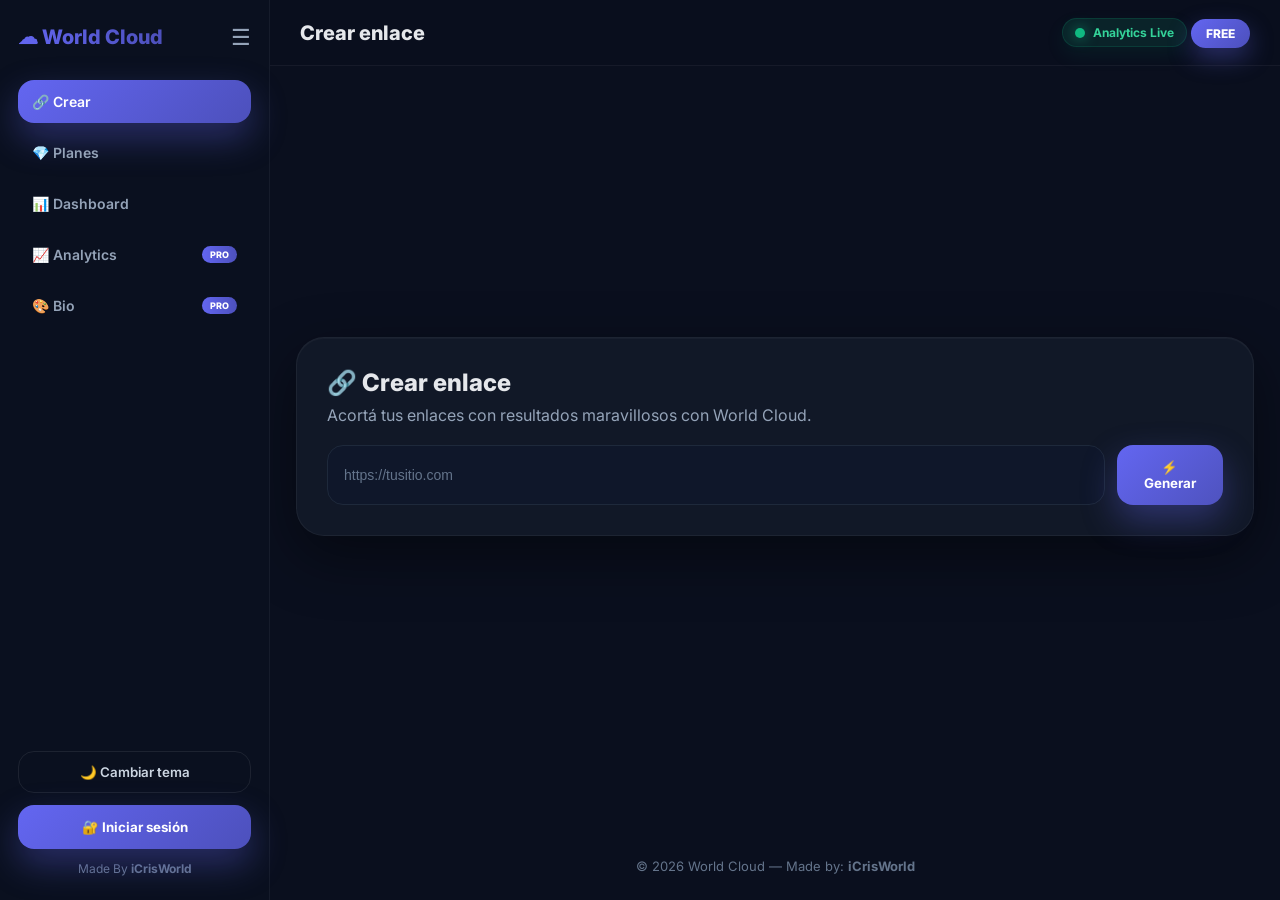
==== commit a9c77c30: "Add files via upload" ====
--- a/index.html
+++ b/index.html
@@ -98,7 +98,20 @@
                 </span>
 
             </button>
-
+            <button
+            class="nav-item pro-only"
+            data-section="bio"
+            >
+
+            <span>
+                🎨 Bio
+            </span>
+
+            <span class="badge pro tiny">
+                PRO
+            </span>
+
+            </button>
         </nav>
 
     </div>
@@ -507,103 +520,6 @@
 
             </div>
 
-            <!-- =============================================
-                 ENTERPRISE THEMES
-            ============================================== -->
-
-            <div
-                class="card enterprise-theme-card enterprise-only hidden"
-            >
-
-                <h2>
-                    🎨 Enterprise Themes
-                </h2>
-
-                <p class="muted"
-                    style="margin-top:6px"
-                >
-                    Personalizá completamente el branding.
-                </p>
-
-                <!-- PRESETS -->
-
-                <div class="theme-grid">
-
-                    <button
-                        class="theme-preset"
-                        data-color="#6366f1"
-                        style="background:#6366f1"
-                    >
-                        Ocean
-                    </button>
-
-                    <button
-                        class="theme-preset"
-                        data-color="#10b981"
-                        style="background:#10b981"
-                    >
-                        Emerald
-                    </button>
-
-                    <button
-                        class="theme-preset"
-                        data-color="#f43f5e"
-                        style="background:#f43f5e"
-                    >
-                        Rose
-                    </button>
-
-                    <button
-                        class="theme-preset"
-                        data-color="#f59e0b"
-                        style="background:#f59e0b"
-                    >
-                        Sunset
-                    </button>
-
-                    <button
-                        class="theme-preset"
-                        data-color="#8b5cf6"
-                        style="background:#8b5cf6"
-                    >
-                        Neon
-                    </button>
-
-                    <button
-                        class="theme-preset"
-                        data-color="#06b6d4"
-                        style="background:#06b6d4"
-                    >
-                        Cyber
-                    </button>
-
-                </div>
-
-                <!-- CUSTOM -->
-
-                <div style="margin-top:20px">
-
-                    <label class="muted">
-
-                        🎨 Color personalizado
-
-                    </label>
-
-                    <input
-                        type="color"
-                        id="themeColorPicker"
-                        value="#6366f1"
-                        style="
-                            width:100%;
-                            height:55px;
-                            margin-top:10px;
-                        "
-                    >
-
-                </div>
-
-            </div>
-
         </section>
 
         <!-- =================================================
@@ -758,7 +674,6 @@
                 <div class="dashboard-head">
 
                     <div>
-
                         <h2>
                             👥 Team Workspace
                         </h2>
@@ -766,7 +681,6 @@
                         <p class="muted">
                             Gestioná miembros y permisos.
                         </p>
-
                     </div>
 
                     <div class="badge enterprise">
@@ -813,6 +727,13 @@
                     >
                         ➕ Invitar
                     </button>
+                    <button
+                        id="leaveWorkspace"
+                        class="btn-ghost"
+                        style="margin-top:20px"
+                        >
+                        🚪 Abandonar Workspace
+                        </button>
 
                 </div>
 
@@ -907,9 +828,104 @@
                 >
                     💾 Guardar branding
                 </button>
-
             </div>
 
+              <!-- =============================================
+                 ENTERPRISE THEMES
+            ============================================== -->
+
+            <div
+                class="card enterprise-theme-card enterprise-only hidden"
+            >
+
+                <h2>
+                    🎨 Enterprise Themes
+                </h2>
+
+                <p class="muted"
+                    style="margin-top:6px"
+                >
+                    Personalizá completamente el branding.
+                </p>
+
+                <!-- PRESETS -->
+
+                <div class="theme-grid">
+
+                    <button
+                        class="theme-preset"
+                        data-color="#6366f1"
+                        style="background:#6366f1"
+                    >
+                        Ocean
+                    </button>
+
+                    <button
+                        class="theme-preset"
+                        data-color="#10b981"
+                        style="background:#10b981"
+                    >
+                        Emerald
+                    </button>
+
+                    <button
+                        class="theme-preset"
+                        data-color="#f43f5e"
+                        style="background:#f43f5e"
+                    >
+                        Rose
+                    </button>
+
+                    <button
+                        class="theme-preset"
+                        data-color="#f59e0b"
+                        style="background:#f59e0b"
+                    >
+                        Sunset
+                    </button>
+
+                    <button
+                        class="theme-preset"
+                        data-color="#8b5cf6"
+                        style="background:#8b5cf6"
+                    >
+                        Neon
+                    </button>
+
+                    <button
+                        class="theme-preset"
+                        data-color="#06b6d4"
+                        style="background:#06b6d4"
+                    >
+                        Cyber
+                    </button>
+
+                </div>
+
+                <!-- CUSTOM -->
+
+                <div style="margin-top:20px">
+
+                    <label class="muted">
+
+                        🎨 Color personalizado
+
+                    </label>
+
+                    <input
+                        type="color"
+                        id="themeColorPicker"
+                        value="#6366f1"
+                        style="
+                            width:100%;
+                            height:55px;
+                            margin-top:10px;
+                        "
+                    >
+
+                </div>
+
+            </div>
         </section>
 
         <!-- =================================================
@@ -1018,7 +1034,195 @@
             </div>
 
         </section>
-
+<!-- =====================================================
+     BIO PAGE
+===================================================== -->
+
+<section
+  class="section hidden"
+  data-section="bio"
+>
+
+  <div class="card fade-up">
+
+    <h2>
+      🎨 Bio Page
+    </h2>
+
+    <p class="muted">
+      Personalizá tu perfil público.
+    </p>
+
+    <!-- USERNAME -->
+
+    <div style="margin-top:20px">
+
+      <label class="muted">
+        👤 Username
+      </label>
+
+      <input
+        type="text"
+        id="bioUsername"
+        placeholder="cris"
+        style="margin-top:10px"
+      >
+
+    </div>
+
+    <!-- TITLE -->
+
+    <div style="margin-top:20px">
+
+      <label class="muted">
+        🏷 Nombre
+      </label>
+
+      <input
+        type="text"
+        id="bioTitle"
+        placeholder="iCrisWorld"
+        style="margin-top:10px"
+      >
+
+    </div>
+
+    <!-- BIO -->
+
+    <div style="margin-top:20px">
+
+      <label class="muted">
+        ✨ Descripción
+      </label>
+
+      <textarea
+        id="bioDescription"
+        placeholder="Frontend Developer..."
+        style="
+          width:100%;
+          margin-top:10px;
+          min-height:120px;
+          border-radius:18px;
+          padding:16px;
+          background:#0f172a;
+          border:1px solid rgba(255,255,255,.08);
+          color:white;
+          resize:none;
+        "
+      ></textarea>
+
+    </div>
+
+    <!-- AVATAR -->
+
+    <div style="margin-top:20px">
+
+      <label class="muted">
+        🖼 Avatar URL
+      </label>
+
+      <input
+        type="url"
+        id="bioAvatar"
+        placeholder="https://..."
+        style="margin-top:10px"
+      >
+
+    </div>
+
+    <!-- BACKGROUND -->
+
+    <div style="margin-top:20px">
+
+      <label class="muted">
+        🌈 Fondo
+      </label>
+
+      <input
+        type="color"
+        id="bioBackground"
+        value="#6366f1"
+        style="
+          width:100%;
+          height:55px;
+          margin-top:10px;
+        "
+      >
+
+    </div>
+
+    <!-- LINKS -->
+
+    <div style="margin-top:20px">
+
+      <label class="muted">
+        🔗 Link principal
+      </label>
+
+      <input
+        type="url"
+        id="bioLink"
+        placeholder="https://youtube.com"
+        style="margin-top:10px"
+      >
+
+    </div>
+
+    <!-- SAVE -->
+
+    <button
+      id="saveBioPage"
+      class="btn-primary full"
+      style="margin-top:26px"
+    >
+      💾 Guardar Bio Page
+    </button>
+
+  </div>
+
+  <!-- PREVIEW -->
+
+  <div class="card">
+
+    <h2>
+      👀 Preview
+    </h2>
+
+    <div
+      id="bioPreview"
+      class="bio-preview"
+    >
+
+      <div class="bio-preview-inner">
+
+        <img
+          id="bioPreviewAvatar"
+          src="https://cdn-icons-png.flaticon.com/512/149/149071.png"
+        >
+
+        <h1 id="bioPreviewTitle">
+          iCrisWorld
+        </h1>
+
+        <p id="bioPreviewDescription">
+          Frontend Developer
+        </p>
+
+        <a
+          id="bioPreviewButton"
+          href="#"
+          target="_blank"
+        >
+          🌍 Mi Link
+        </a>
+
+      </div>
+
+    </div>
+
+  </div>
+
+</section>
     </div>
 
     <!-- FOOTER -->
--- a/style.css
+++ b/style.css
@@ -885,6 +885,13 @@
 
 .sidebar-toggle.mobile{
   display:none;
+}
+
+@media(max-width:900px){
+
+  .sidebar-toggle.mobile{
+    display:block;
+  }
 }
 
 /* =========================================================
@@ -2438,4 +2445,396 @@
     align-items:flex-end;
     gap:8px;
   }
+}
+
+/* =========================================================
+   MOBILE FULL FIX
+========================================================= */
+
+@media(max-width:900px){
+
+  /* APP */
+
+  .app{
+    flex-direction:column;
+  }
+
+  /* SIDEBAR */
+
+  .sidebar{
+
+    position:fixed;
+
+    left:-270px;
+    top:0;
+
+    width:270px;
+    height:100vh;
+
+    z-index:99999;
+
+    transition:left .3s ease;
+  }
+
+  .sidebar.open{
+    left:0;
+  }
+
+  /* MOBILE BTN */
+
+  .sidebar-toggle.mobile{
+    display:block !important;
+  }
+
+  /* TOPBAR */
+
+  .topbar{
+
+    padding:14px 18px;
+  }
+
+  .topbar h1{
+
+    font-size:18px;
+  }
+
+  .topbar-right{
+
+    gap:8px;
+  }
+
+  /* CONTENT */
+
+  .content{
+
+    padding:18px 14px;
+  }
+
+  /* CARDS */
+
+  .card{
+
+    padding:22px;
+    border-radius:22px;
+  }
+
+  .card h2{
+
+    font-size:22px;
+  }
+
+  /* KPI */
+
+  .kpi-grid{
+
+    grid-template-columns:
+      repeat(2,1fr);
+  }
+
+  .kpi{
+
+    padding:18px;
+  }
+
+  .kpi-value{
+
+    font-size:24px;
+  }
+
+  /* INPUT GROUP */
+
+  .input-group{
+
+    flex-direction:column;
+  }
+
+  /* BUTTONS */
+
+  .btn-primary,
+  .btn-ghost{
+
+    width:100%;
+  }
+
+  /* LINKS */
+
+  .links-head{
+
+    flex-direction:column;
+    align-items:stretch;
+  }
+
+  /* SEARCH */
+
+  #searchLinks{
+
+    width:100%;
+    max-width:100%;
+  }
+
+  /* PRICING */
+
+  .pricing-grid{
+
+    grid-template-columns:1fr;
+  }
+
+  /* CHARTS */
+
+  .charts-grid{
+
+    grid-template-columns:1fr;
+  }
+
+  .chart-card{
+
+    padding:18px;
+  }
+
+  /* MODAL */
+
+  .modal{
+
+    padding:14px;
+  }
+
+  .modal-box{
+
+    padding:22px;
+    border-radius:22px;
+  }
+
+  .modal-kpis{
+
+    grid-template-columns:1fr;
+  }
+
+  /* QR */
+
+  .qr-wrap img{
+
+    width:100%;
+    max-width:220px;
+  }
+
+  /* FOOTER */
+
+  .footer{
+
+    padding:20px 14px;
+  }
+}
+
+/* =========================================================
+   SMALL PHONES
+========================================================= */
+
+@media(max-width:480px){
+
+  /* TOPBAR */
+
+  .topbar{
+
+    padding:12px 14px;
+  }
+
+  .topbar h1{
+
+    font-size:16px;
+  }
+
+  /* PLAN CHIP */
+
+  .plan-chip{
+
+    font-size:11px;
+
+    padding:6px 12px;
+  }
+
+  /* CARD */
+
+  .card{
+
+    padding:18px;
+  }
+
+  .card h2{
+
+    font-size:20px;
+  }
+
+  /* KPI */
+
+  .kpi-grid{
+
+    grid-template-columns:1fr;
+  }
+
+  /* KPI VALUE */
+
+  .kpi-value{
+
+    font-size:22px;
+  }
+
+  /* BUTTONS */
+
+  .btn-primary,
+  .btn-ghost{
+
+    padding:13px 14px;
+  }
+
+  /* LOGO */
+
+  .logo{
+
+    font-size:18px;
+  }
+
+  /* SIDEBAR */
+
+  .sidebar{
+
+    width:240px;
+  }
+}
+
+/* =========================================================
+   CHARTS RESPONSIVE FIX (MOBILE)
+========================================================= */
+
+.chart-card {
+  /* Obliga a la tarjeta a no pasarse del ancho de la pantalla */
+  width: 100%;
+  max-width: 100vw;
+  overflow: hidden;
+}
+
+.chart-card canvas {
+  /* Obliga a los gráficos a achicarse */
+  max-width: 100% !important;
+  width: 100% !important;
+  height: auto !important;
+}
+
+/* El mapa mundial necesita un trato especial porque es más alto */
+#worldMap {
+  width: 100% !important;
+  max-width: 100% !important;
+}
+
+@media(max-width: 768px) {
+  
+  .chart-card {
+    /* Le sacamos un poco de padding en móvil para que el gráfico respire */
+    padding: 16px;
+  }
+
+  #worldMap {
+    /* En PC mide 340px, en teléfono lo hacemos más bajito */
+    height: 220px !important;
+    min-height: 220px !important;
+  }
+  
+  #modalChart {
+    /* El gráfico dentro del modal de stats también hay que achicarlo */
+    height: 200px !important;
+  }
+}
+
+/* =========================================================
+   BIO PAGE
+========================================================= */
+
+.bio-preview{
+
+  margin-top:20px;
+
+  border-radius:28px;
+
+  padding:40px 20px;
+
+  background:
+    linear-gradient(
+      135deg,
+      var(--primary),
+      rgba(var(--primary-rgb), .7)
+    );
+
+  display:flex;
+  align-items:center;
+  justify-content:center;
+
+  min-height:420px;
+}
+
+.bio-preview-inner{
+
+  text-align:center;
+
+  width:100%;
+  max-width:320px;
+}
+
+.bio-preview img{
+
+  width:120px;
+  height:120px;
+
+  border-radius:50%;
+
+  object-fit:cover;
+
+  border:4px solid rgba(255,255,255,.2);
+
+  box-shadow:
+    0 20px 50px rgba(0,0,0,.35);
+}
+
+.bio-preview h1{
+
+  margin-top:20px;
+
+  font-size:28px;
+  font-weight:800;
+
+  color:white;
+}
+
+.bio-preview p{
+
+  margin-top:10px;
+
+  color:rgba(255,255,255,.8);
+
+  line-height:1.6;
+}
+
+.bio-preview a{
+
+  display:block;
+
+  margin-top:24px;
+
+  background:white;
+
+  color:#0f172a;
+
+  text-decoration:none;
+
+  padding:16px;
+
+  border-radius:18px;
+
+  font-weight:700;
+
+  transition:.25s;
+}
+
+.bio-preview a:hover{
+
+  transform:
+    translateY(-2px);
 }
